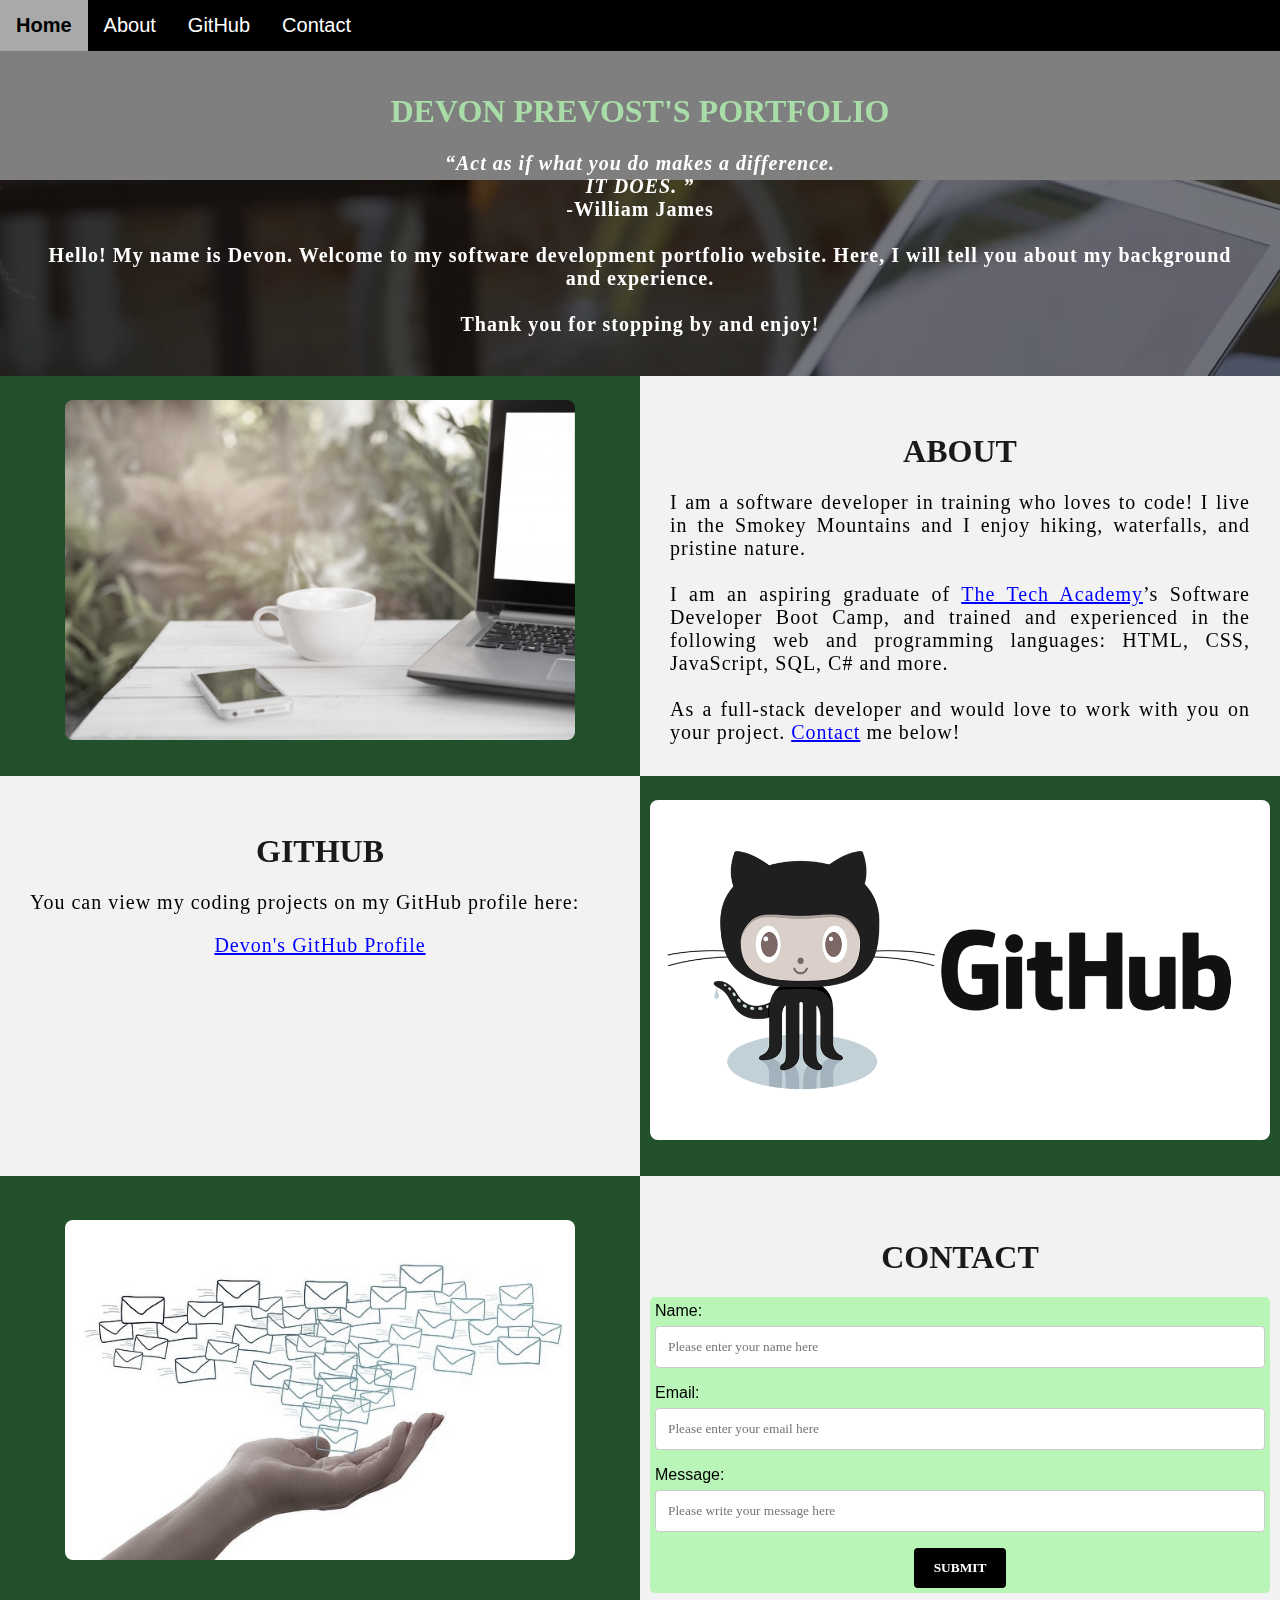
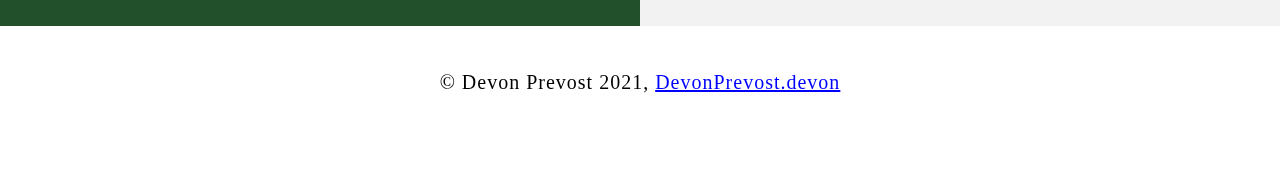
==== index.html @ 95563a7b "Fix" ====
<!DOCTYPE html>
<html>
    <!--Head-->
    <head>
        <meta charset="UTF-8">
        <meta name="viewport" content="width=device-width" />
        <title>Devon Prevost</title>
        <link rel="stylesheet" type="text/css" href="./css/final.css">
    </head>

    <!--Body-->
    <body class="Background">
        
        <!--Navbar-->
        <div class="Navbar">
            <a class="active" href="#Home">Home</a>
            <a href="#About">About</a>
            <a href="#GitHub">GitHub</a>
            <a href="#Contact">Contact</a>
        </div>

        <!--Breaks inserted to add space between navbar and the first heading-->
        <br>
        <br>

        <!--Background video-->
        <div id="Home">
            <video autoplay muted loop id="Typing_Video">
                <source src="./video/TypingVid.mp4" type="video/mp4">
                <!--Display message if video fails to run-->
                Your browser does not support HTML5 video.
            </video>
        </div>

        <!--Video text-->
        <div class="Video_Text">
            <h1 class="white-text">Devon Prevost's Portfolio</h1>
            <strong>
                <p class="center">
                    <q>Act as if what you do makes a difference.
                        <br>IT DOES.
                    </q>
                    <br> -William James
                    <br>
                    <br> Hello! My name is Devon. Welcome to my software development portfolio website. Here, I will tell you about my background and experience.
                    <br>
                    <br> Thank you for stopping by and enjoy! 
                </p>
            </strong>
        </div>

        <!--About section-->
        <div class="Row" id="About">
            <!--Left column-->
            <div class="Column_2">
                <img src="images/computerNature.jpg" alt="Replace with your own image and description">
            </div>
            <!--Right column-->
            <div class="Column_1">
                <h1>About</h1>
                <p>
                    I am a software developer in training who loves to code! I live in the Smokey Mountains and I enjoy hiking, waterfalls, and pristine nature. 
                    <br>
                    <br>I am an aspiring graduate of <a href="https://www.learncodinganywhere.com" target="_blank">The Tech Academy</a>’s Software Developer Boot Camp, and trained and experienced in the following web and programming languages: HTML, CSS, JavaScript, SQL, C# and more. 
                    <br>
                    <br>As a full-stack developer and would love to work with you on your project. <a href="#Contact">Contact</a> me below!
                </p>
            </div>
        </div>

        <!--GitHub section-->
        <div class="Row" id="GitHub">
            <!--Left column-->
            <div class="Column_1">
                <h1>GitHub</h1>
                <p>
                    You can view my coding projects on my GitHub profile here:
                    <br>
                    <p class="center"><a href="https://github.com/dprevost5" target="_blank">Devon's GitHub Profile</a></p>
                </p>
            </div>
            <!--Right column-->
            <div class="Column_2">
                <a href="https://github.com/the-tech-academy" target="_blank"><img src="images/github_logo1.png" alt="GitHub Logo"></a>
            </div>
        </div>

        <!--Contact section-->
        <div class="Row" id="Contact">
            <!--Contact image, left column-->
            <div class="Column_2 Column_tall">
                <img src="images/email-3597088_640.jpg" alt="Contact_Image">
            </div>
            <!--Contact form, right column-->
            <div class="Column_1 Column_tall">
                <h1>Contact</h1>
                <!--This specifies where and how to send the form data; we are leaving it blank-->
                <form action="" method="POST"> <!-- Here we are utilizing a 3rd party service to submit the contact form data, insert your formspree endpoint in the action attribute -->
                    <label>Name:</label>
                        <input type="text" placeholder="Please enter your name here">
                    <label>Email:</label>
                        <input type="text" id="Email" name="Email" placeholder="Please enter your email here">
                    <label>Message:</label>
                        <input type="text" id="Message" name="Message" placeholder="Please write your message here">
                        <input type="submit" value="SUBMIT">
                </form>
            </div>
        </div>

        <!--Footer section-->
        <footer>
            <p>
                <p class="center">&copy; Devon Prevost 2021, <a href="" target="_blank">DevonPrevost.devon</a></p>
                <br>
            </p>
        </footer>
    </body>
</html>
---- css/final.css ----
/***** GENERAL STYLING *****/
/* Body */
body {
    margin: 0%
}

/* Heading 1 elements */
h1 {
    text-transform: uppercase;
    font-family: Cambria, Cochin, Georgia, Times, 'Times New Roman', serif;
    text-align: center;
    margin-top: 3%;
    color: #1a1a1a; 
}

/* Heading 1 element hover effect */
h1:hover {
    filter: grayscale(50%);
    transform: scale(1.1);
    transition: transform 1s;
}

/* Styling for portfolio title text */
.white-text {
    color: rgb(169, 221, 167); /* This is used to change the color of the portfolio title text */
}

/* Paragraph elements */
p {
    font-family: Cambria, Cochin, Georgia, Times, 'Times New Roman', serif;
    text-align: justify;
    letter-spacing: 1px;
    font-size: 20px;
    padding-left: 20px;
    padding-right: 20px;
}

/* Paragraph element hover effect */
p:hover {
    transition: transform 1s;
	transform: scale(1.01);
    color: rgb(10, 70, 33)
}

/* Center class - this applies to all elements with the class "center" */
.center {
    text-align: center;
}

/* Center class hover effect - This only affects the quote, github link, and footer */
.center:hover {
    transition: transform 2s;
    transform: scale(1.1);
}

/* Anchor elements */
a {
    color: blue;
}

/* Quotation elements */
q {
    font-style: italic;
}

/* Image elements */
img {
    filter: grayscale(75%);
    border-radius: 8px;
    max-width: 100%;
    height: 340px;
    display: block;
    margin-left: auto;
    margin-right: auto;
}

/* Image element hover effects */
img:hover {
	filter: grayscale(5%);
    transition: transform 1s;
	transform: scale(1.1);
}

/* The @media rule */
@media screen and (max-width: 576px) {
    img {
        height: 100px;
        margin-top: 150px;
    }
}

/* Styling for footer element */
footer {
    padding: 2%;
    background-color: white;
}
/***** END OF GENERAL STYLING *****/

/***** NAVBAR STYLING *****/
.Navbar {
    overflow: hidden;
    background-color: black;
    position: fixed;
    top: 0;
    width: 100%;
    z-index: 1;
    -webkit-animation: moveNav 5s;
    animation: moveNav 5s;
}

/* moveNav animation effect for moving the nav bar in from the left of the screen */
@keyframes moveNav {
    from {left: -100vw;}
    to {left: 0vw;}
}

/* Navbar links */
.Navbar a {
    float: left;
    display: block;
    color: white;
    padding: 14px 16px;
    text-decoration: none;
    font-family: Avant Garde, Helvetica;
    font-size: 20px;
    text-align: center;
    position: relative;
    -webkit-animation: moveNavText 5.75s;
    animation: moveNavText 5.75s; 
}

/* moveNavText animation effect for moving the navbar text from above the view to the navbar */
@keyframes moveNavText {
    from {top: -100vw;}
    to {top: 0vw;}
}

/* Screens 576px and smaller will display navbar links equally distributed */
@media screen and (max-width: 576px) {
    .Navbar a{
        width: 25%;
        font-size: 12px;
    }
}

/* Navbar hover effects */
.Navbar a:hover {
    background-color: rgb(169, 221, 167);
    color: black;
    font-weight: bold;
}

/* Navbar home button */
.Navbar a.active {
    background-color: darkgray;
}
/***** END OF NAVBAR STYLING *****/

/***** VIDEO STYLING *****/
#Typing_Video {
    position: fixed;
    right: 0;
    bottom: 0;
    min-width: 100%;
    z-index: -1;
}

/* Screens that are 576px and smaller will not display the background video */
@media screen and (max-width: 576px) {
    #Typing_Video {
        display: none;
    }
}

/* Texts over the video */
.Video_Text {
    background: rgba(0, 0, 0, 0.5);
    color: white;
    width: 100%;
    padding: 20px;
    position: relative;
    -webkit-animation: moveVideoText 5.75s;
    animation: moveVideoText 5.75s;
}

/* This animation effect causes the overlay video text to move up from the bottom of the page upon page load */
@keyframes moveVideoText {
    from {top: -100vw;}
    to {top: 0vw;}
}
/***** END OF VIDEO STYLING *****/

/***** TABLE STYLING *****/
* {
    box-sizing: border-box;
} 

.Column_1 {
    float: left;
    width: 50%;
    padding: 10px;
    padding-top: 3%;
    height: 400px;
    background-color: #f2f2f2;
}

/* Screens 576px and smaller will display a scroll bar if the text overflows the column height */
@media screen and (max-width: 576px) {
    .Column_1 {
        overflow: auto;
    }
}

.Column_2 {
    float: left;
    width: 50%;
    padding: 10px;
    padding-top: 1.9%;
    height: 400px;
    background-color: #22502a;
}

/* the last row */
.Column_tall {
    padding-top: 3.5%;
    height: 450px;
}

/* This inserts something after the class "Row" */
.Row:after {
	content: "";
	display: table;
	clear: both;
}
/***** END OF TABLE STYLING *****/

/***** CONTACT FORM STYLING *****/
input[type=text] {
    width: 100%;
    padding: 12px;
    border: 1px solid #ccc;
    border-radius: 4px;
    box-sizing: border-box;
    margin-top: 6px;
    margin-bottom: 16px;
    resize: vertical;
    font-family: Perpetua, Rockwell Extra Bold;
}

/* Hover effects for input boxes */
input[type=text]:hover {
    box-shadow: 0 0 5px #00004d inset;
}

/* Submit button */
input[type=submit] {
    background-color: black;
    color: white;
    font-weight: bold;
    padding: 12px 20px;
    border: none;
    border-radius: 4px;
    cursor: pointer;
    display: block;
    margin-left: auto;
    margin-right: auto;
    font-family: Perpetua, Rockwell Extra Bold;
}

/* Hover effect for submit button */
input[type=submit]:hover {
    background-color: white;
    color: black;
    transform: scale(1.25);
    transition: transform 1.5s;
}

/* Form element */
form {
    border-radius: 5px;
    background-color: rgb(184, 245, 182); 
    padding: 5px;
    font-family: Arial, Verdana, Helvetica;
}
/***** END OF CONTACT FORM STYLING *****/
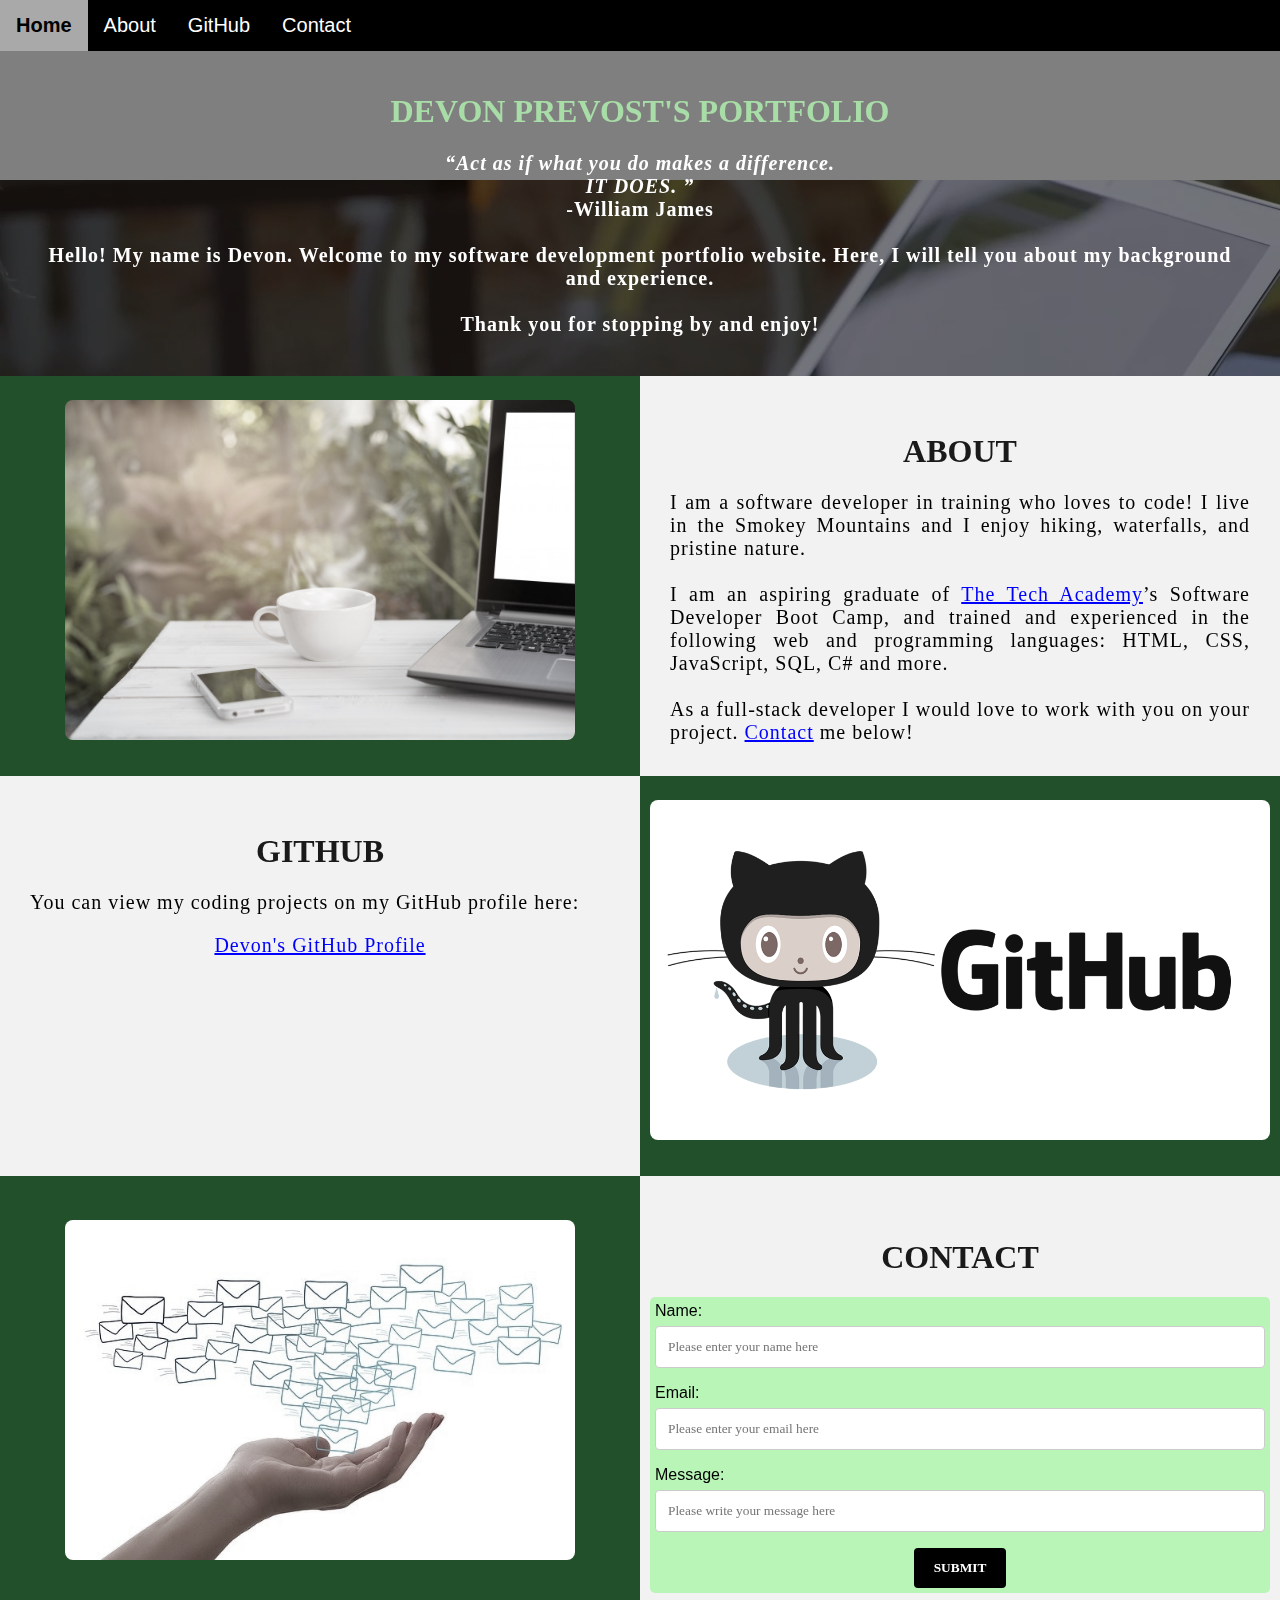
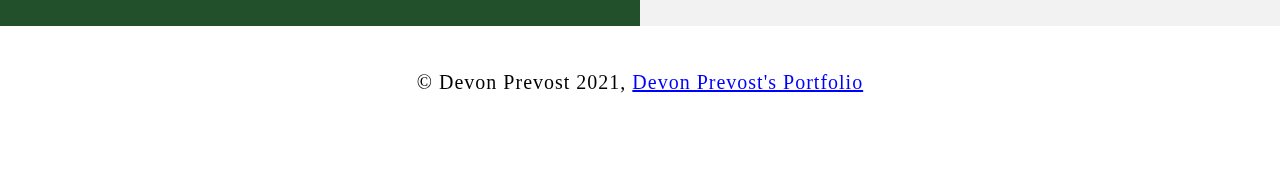
==== commit a1993c79: "Update index.html" ====
--- a/index.html
+++ b/index.html
@@ -63,7 +63,7 @@
                     <br>
                     <br>I am an aspiring graduate of <a href="https://www.learncodinganywhere.com" target="_blank">The Tech Academy</a>’s Software Developer Boot Camp, and trained and experienced in the following web and programming languages: HTML, CSS, JavaScript, SQL, C# and more. 
                     <br>
-                    <br>As a full-stack developer and would love to work with you on your project. <a href="#Contact">Contact</a> me below!
+                    <br>As a full-stack developer I would love to work with you on your project. <a href="#Contact">Contact</a> me below!
                 </p>
             </div>
         </div>
@@ -110,7 +110,7 @@
         <!--Footer section-->
         <footer>
             <p>
-                <p class="center">&copy; Devon Prevost 2021, <a href="" target="_blank">DevonPrevost.devon</a></p>
+                <p class="center">&copy; Devon Prevost 2021, <a href="https://dprevost5.github.io" target="_blank">Devon Prevost's Portfolio</a></p>
                 <br>
             </p>
         </footer>
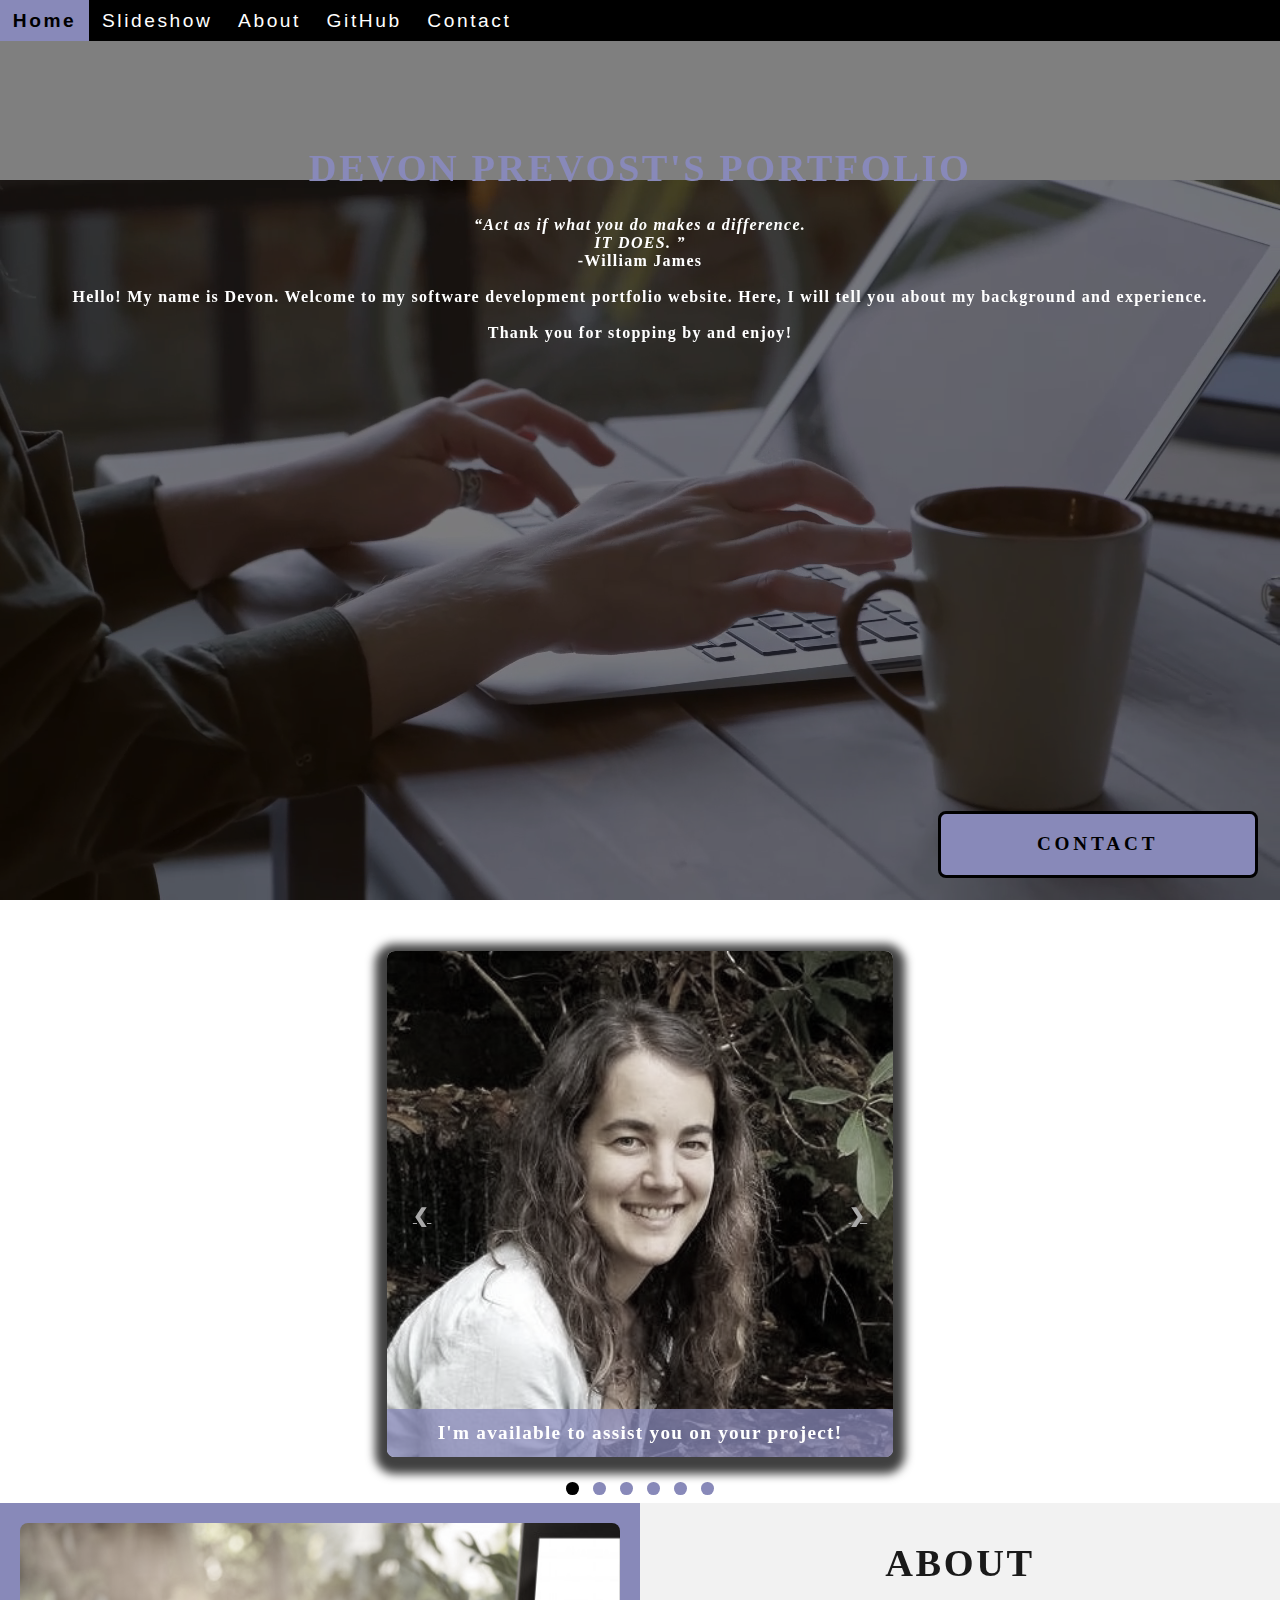
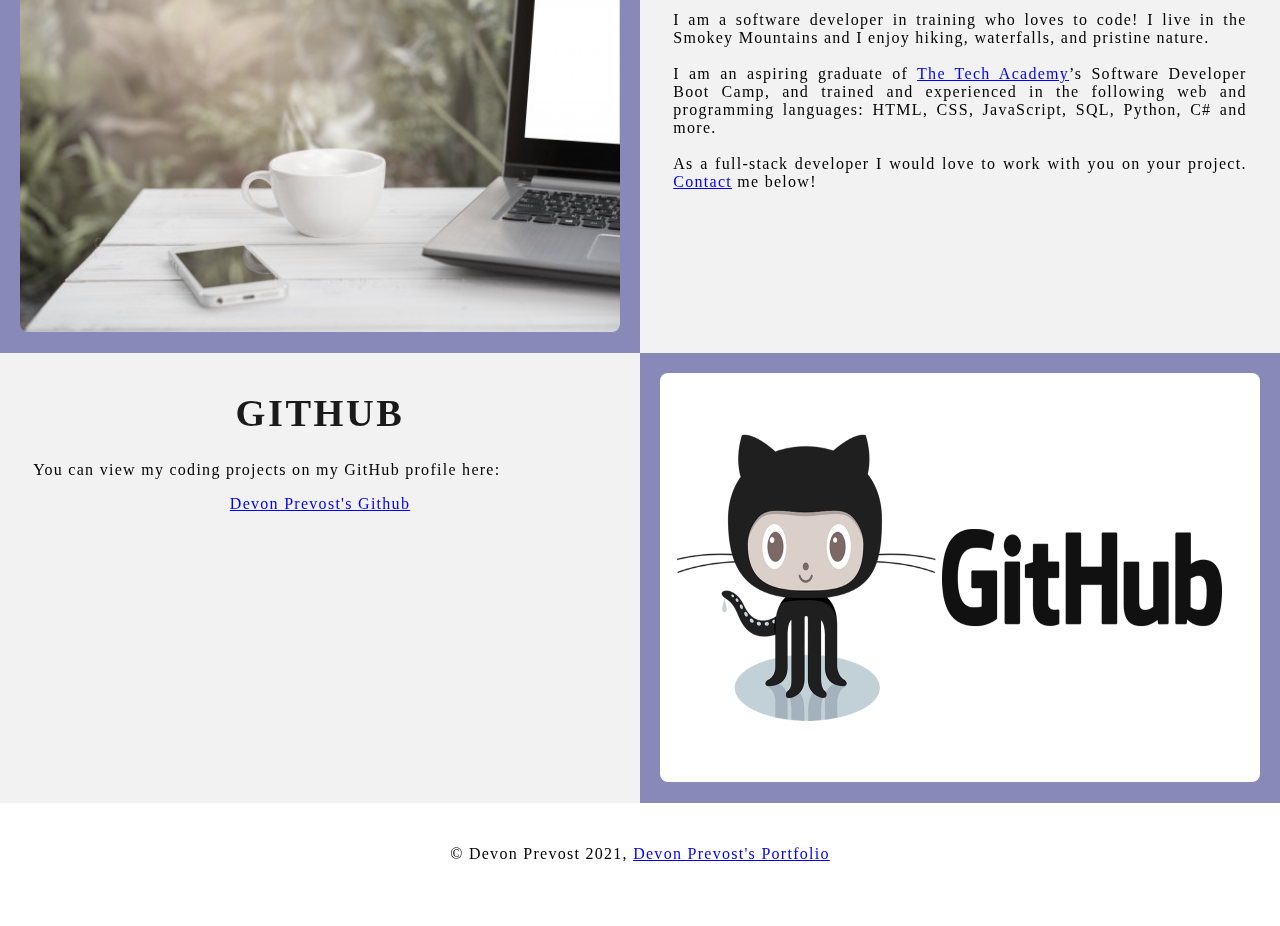
==== commit 128738ed: "Update portfolio website" ====
--- a/index.html
+++ b/index.html
@@ -1,38 +1,38 @@
 <!DOCTYPE html>
 <html>
-    <!--Head-->
+    
+    <!-- Head -->
     <head>
         <meta charset="UTF-8">
         <meta name="viewport" content="width=device-width" />
         <title>Devon Prevost</title>
-        <link rel="stylesheet" type="text/css" href="./css/final.css">
+        <link rel="stylesheet" type="text/css" href="CSS/style_portfolio.css">
     </head>
 
-    <!--Body-->
-    <body class="Background">
-        
-        <!--Navbar-->
+    <!-- Body -->
+    <body class="Background">   
+
+        <!-- Navbar -->
         <div class="Navbar">
             <a class="active" href="#Home">Home</a>
+            <!-- New section added -->
+            <a href="#Slideshow">Slideshow</a>
             <a href="#About">About</a>
             <a href="#GitHub">GitHub</a>
-            <a href="#Contact">Contact</a>
+            <!-- Onclick and ondblclick functions added to open and close the contact form -->
+            <a onclick="openForm()" ondblclick="closeForm()">Contact</a>
         </div>
 
-        <!--Breaks inserted to add space between navbar and the first heading-->
-        <br>
-        <br>
-
-        <!--Background video-->
+        <!-- Background video -->
         <div id="Home">
             <video autoplay muted loop id="Typing_Video">
-                <source src="./video/TypingVid.mp4" type="video/mp4">
-                <!--Display message if video fails to run-->
+                <source src="Media/TypingVid.mp4" type="video/mp4">
+                <!-- Display message if video fails to run -->
                 Your browser does not support HTML5 video.
             </video>
         </div>
 
-        <!--Video text-->
+        <!-- Video text -->
         <div class="Video_Text">
             <h1 class="white-text">Devon Prevost's Portfolio</h1>
             <strong>
@@ -49,70 +49,118 @@
             </strong>
         </div>
 
-        <!--About section-->
+        <!-- Slideshow section added -->
+        <div id="Slideshow">
+            <div id="Slideshow_Background"> 
+                <div id="Slideshow_Container">
+                    <!-- Slide 1 of 6 -->
+                    <div class="mySlides fade">
+                        <img class="Slideshow_Images" src="Img/HeadShotWaterfallsSquare.jpg" alt="Picture of Devon">
+                        <div class="text">I'm available to assist you on your project!</div>
+                    </div>
+                    <!-- Slide 2 of 6 -->
+                    <div class="mySlides fade">
+                        <img class="Slideshow_Images" src="Img/HtmlCSSJSLogo.png" alt="HTML, CSS, and JS logos"> 
+                        <div class="text">I am a full-stack software developer,<br> trained in:<br>HTML, CSS, JavaScript,</div>
+                    </div>
+                    <!-- Slide 3 of 6 -->
+                    <div class="mySlides fade">
+                        <img class="Slideshow_Images" src="Img/pythonlogosquare.jpg" alt="Python logo">
+                        <div class="text">the popular programming language Python,</div>
+                    </div>
+                    <!-- Slide 4 of 6 -->
+                    <div class="mySlides fade">
+                        <img class="Slideshow_Images" src="Img/CsharpdotNetLogo.png" alt="C# logo">
+                        <div class="text">C#, .NET Framework, ASP.NET, MVC, </div>
+                    </div>
+                    <!-- Slide 5 of 6 -->
+                    <div class="mySlides fade">
+                        <img class="Slideshow_Images" src="Img/png-cliSQLlogo.png" alt="SQL logo"> 
+                        <div class="text">back end development, databases and SQL.</div>
+                    </div>
+                    <!-- Slide 6 of 6 -->
+                    <div class="mySlides fade">
+                        <img class="Slideshow_Images" src="Img/codingglassespicsquare.jpg" alt="Replace with a picture of your choosing"> 
+                        <div class="text"><a class="white-text" onclick="openForm()" href="#Contact">Contact me now!</a></div> 
+                    </div>
+                    <!-- Previous and next buttons -->
+                    <a class="Previous" onclick="plusSlides(-1)">&#10094;</a>
+                    <a class="Next" onclick="plusSlides(1)">&#10095;</a>
+                </div>
+                <br> <!-- Adds a space between the slideshow images and the dots -->
+
+                <!-- Slideshow dots (these are another way for users to navigate through the slideshow) -->
+                <div style="text-align: center">
+                    <span class="dot" onclick="currentSlide(1)"></span>
+                    <span class="dot" onclick="currentSlide(2)"></span>
+                    <span class="dot" onclick="currentSlide(3)"></span> 
+                    <span class="dot" onclick="currentSlide(4)"></span> 
+                    <span class="dot" onclick="currentSlide(5)"></span> 
+                    <span class="dot" onclick="currentSlide(6)"></span> 
+                </div>
+            </div>
+        </div>
+
+        <!-- About section -->
         <div class="Row" id="About">
-            <!--Left column-->
+            <!-- Left column -->
             <div class="Column_2">
-                <img src="images/computerNature.jpg" alt="Replace with your own image and description">
+                <img src="Img/computerNature.jpg" alt="Computer in nature">
             </div>
-            <!--Right column-->
+            <!-- Right column -->
             <div class="Column_1">
                 <h1>About</h1>
                 <p>
                     I am a software developer in training who loves to code! I live in the Smokey Mountains and I enjoy hiking, waterfalls, and pristine nature. 
                     <br>
-                    <br>I am an aspiring graduate of <a href="https://www.learncodinganywhere.com" target="_blank">The Tech Academy</a>’s Software Developer Boot Camp, and trained and experienced in the following web and programming languages: HTML, CSS, JavaScript, SQL, C# and more. 
+                    <br>I am an aspiring graduate of <a href="https://www.learncodinganywhere.com" target="_blank">The Tech Academy</a>’s Software Developer Boot Camp, and trained and experienced in the following web and programming languages: HTML, CSS, JavaScript, SQL, Python, C# and more. 
                     <br>
-                    <br>As a full-stack developer I would love to work with you on your project. <a href="#Contact">Contact</a> me below!
+                    <br>As a full-stack developer I would love to work with you on your project. <a onclick="openForm()">Contact</a> me below!
                 </p>
             </div>
         </div>
 
-        <!--GitHub section-->
+        <!-- GitHub section -->
         <div class="Row" id="GitHub">
-            <!--Left column-->
+            <!-- Left column -->
             <div class="Column_1">
                 <h1>GitHub</h1>
-                <p>
-                    You can view my coding projects on my GitHub profile here:
+                <p>You can view my coding projects on my GitHub profile here:
                     <br>
-                    <p class="center"><a href="https://github.com/dprevost5" target="_blank">Devon's GitHub Profile</a></p>
+                    <p class="center"><a href="https://github.com/dprevost5" target="_blank">Devon Prevost's Github</a></p>
                 </p>
             </div>
-            <!--Right column-->
+            <!-- Right column -->
             <div class="Column_2">
-                <a href="https://github.com/the-tech-academy" target="_blank"><img src="images/github_logo1.png" alt="GitHub Logo"></a>
+                <a href="https://github.com/dprevost5" target="_blank"><img src="Img/github_logo1.png"></a>
             </div>
         </div>
 
-        <!--Contact section-->
-        <div class="Row" id="Contact">
-            <!--Contact image, left column-->
-            <div class="Column_2 Column_tall">
-                <img src="images/email-3597088_640.jpg" alt="Contact_Image">
-            </div>
-            <!--Contact form, right column-->
-            <div class="Column_1 Column_tall">
-                <h1>Contact</h1>
-                <!--This specifies where and how to send the form data; we are leaving it blank-->
-                <form action="" method="POST"> <!-- Here we are utilizing a 3rd party service to submit the contact form data, insert your formspree endpoint in the action attribute -->
-                    <label>Name:</label>
-                        <input type="text" placeholder="Please enter your name here">
-                    <label>Email:</label>
-                        <input type="text" id="Email" name="Email" placeholder="Please enter your email here">
-                    <label>Message:</label>
-                        <input type="text" id="Message" name="Message" placeholder="Please write your message here">
-                        <input type="submit" value="SUBMIT">
+        <!-- Contact form -->
+        <div id="Contact">
+           <button onclick="openForm()" class="Pop_Up_Button">CONTACT</button>
+           <div class="form-popup" id="myForm">
+                <form action="https://formspree.io/info@learncodinganywhere.com" method="POST" class="form-container"> <!-- Here we are using a free online service from https://formspree.io/ to send our contact form to an email address of our choosing - note: it will not run unless live on the internet, you have to push it to your online website first -->
+                    <h1>Contact</h1>
+                    <label for="name"><b>Name</b></label>
+                      <input type="text" placeholder="Type your name here" name="name" required>
+                    <label for="phone"><b>Phone</b></label>
+                      <input type="text" placeholder="Type your phone number here" name="phone">
+                    <label for="email"><b>Email</b></label>		
+                      <input type="text" placeholder="Type your email address here" name="email" required>
+                    <label for="message"><b>Message</b></label>
+                      <input type="text" placeholder="Type your message here" name="message">
+         
+                    <button type="submit" class="btn">SUBMIT</button>
+                    <button type="button" class="btn cancel" onclick="closeForm()">CLOSE</button>
                 </form>
-            </div>
+           </div>
         </div>
-
-        <!--Footer section-->
+        
+        <!-- Footer section -->
         <footer>
-            <p>
-                <p class="center">&copy; Devon Prevost 2021, <a href="https://dprevost5.github.io" target="_blank">Devon Prevost's Portfolio</a></p>
-                <br>
-            </p>
+                <p class="center">&copy Devon Prevost 2021, <a href="https://dprevost5.github.io" target="_blank">Devon Prevost's Portfolio</a></p><br>
         </footer>
+        <script src="JS/portfolio.js"></script>
     </body>
 </html>--- a/CSS/style_portfolio.css
+++ b/CSS/style_portfolio.css
@@ -0,0 +1,459 @@
+/***** GENERAL STYLING *****/
+
+/*Affects entire document */
+html {
+    scroll-behavior: smooth; /*This ensures that the page scrolling is smooth when the buttons on the nav bar is clicked */
+}
+
+/* Body */
+body {
+    margin: 0%; /* This ensures our site displays all the way to the edge of the browser screen */
+    opacity: 1; /* This and transition affect the page loading fade in effect */
+    transition: 3s opacity; /* This causes a 3 second fade in */
+    letter-spacing: .2vw; /* vw is a relative measurement, 1vw is equal to 1% of the viewport width */
+    font-family: Avant Garde, Helvetica;
+    font-size: 1.5vw; 
+    overflow-x: hidden; /* This prevents the horizontal scroll bar from appearing when the quote is hovered over */
+    user-select: none; /* This prevents the text on the webpage from being highlighted by the user */
+}
+
+/* This section contributes to the fade effect for the page that occurs when the page is loaded */
+body.fade-out {
+    opacity: .1; /* This sets the level of opacity at the start of page load */
+}
+
+/* Heading 1 elements */
+h1 {
+    text-transform: uppercase; /*capitalizing all h1 headings */
+    font-family: "Trebuchet MS", Optima; /* Sets the font family of all h1 headings */
+    text-align: center; /* Centering all h1 elements */
+    margin-top: 3%; /* Adds a small margin above h1 elements */
+    color: #1a1a1a; 
+}
+
+/* Heading 1 element hover effect */
+h1:hover {
+    filter: grayscale(5%); /* Adds a slightly gray filter to the h1 headings when hovered over */
+    transform: scale(1.1); /* When the h1 elements are hovered over they increase in size by 1.1 */
+    transition: transform 1s; /* This causes the transformation to last 1 second */
+}
+
+/* Styling for Portfolio Title Text */
+.white-text {
+    color: rgb(136, 137, 185);/* This is used to change the color of the Portfolio Title text */
+    padding-top: 10vh; /* Adds padding (equal to 10% of the viewport height) to the top of the Portfolio Title text */
+}
+
+/* Paragraph elements */
+p {
+    font-family: Perpetua, Rockwell Extra Bold;
+    text-align: justify; /* This justifies the text within paragraph elements */
+    letter-spacing: .1vw; /* This expands the text slightly */
+    font-size: 1.25vw; /* Relative font sizing equal to 1.5% of the viewport width */
+    padding-left: 1vw; /* Relative padding equal to 1% of the viewport width */
+    padding-right: 1vw; /* Relative padding equal to 1% of the viewport width */
+}
+
+/* Paragraph element hover effect */
+p:hover {
+    color: rgb(33, 36, 201);
+    transition: transform 1s; /* This makes the transform effect last 1 second */
+	transform: scale(1.01); /* This makes the paragraphs increase slightly in size when hovered over */
+}
+
+/* Center class - this applies to all centered text */
+.center {
+    text-align: center; /* This center aligns the text */
+}
+
+/* Center align elements hover effect - This only affects the quote, github link, and footer */
+.center:hover {
+    transition: transform 2s; /* This makes the transform effect last 2 seconds */
+    transform: scale(1.1); /* This makes the elements with class "center" increase in size by 1.1 when hovered over */
+}
+
+/* Anchor elements */
+a {
+    color: blue; /* This ensures all links are blue */
+    cursor: pointer; /* This ensures all links change the mouse to a pointer when hovered over or clicked */
+    text-decoration: underline; /* This ensures all links are underlined */
+}
+
+/* Quotation elements */
+q {
+    font-style: italic; /* Makes the quote italicized */
+}
+
+/* Image elements */
+img {
+    filter: grayscale(75%); /* This rids our pictures of 75% of their color */
+    border-radius: 8px; /* Gives all images slightly rounded corners */
+    max-width: 100%; /* Ensures all images stay within the width of their container */
+    height: 100%; /* Sets the height of all images */
+    display: block; /* By specifying block display we can ensure our images are able to be centered */
+    margin: auto auto auto auto; /* This centers all images */
+}
+
+/* Image element hover effects */
+img:hover {
+	filter: grayscale(5%);  /* Brings back most of the image's color when hovered over */
+}
+
+/* The @media rule is used in media queries to apply different styles for different media/types of devices */
+/* On screens 576px and smaller the images will be 100px tall and centered vertically in the column */
+@media screen and (max-width: 576px) {
+    img {
+        height: 100px;
+        margin-top: 150px;
+    }
+}
+
+/*Styling for footer element */
+footer {
+    padding: 2%; /* This gives the footer padding that is equal to 2% of the width of the element's area */
+    background-color: white;
+}
+/***** End of General Styling *****/
+
+/***** Navbar Styling *****/
+.Navbar {
+    overflow: hidden; /* This ensures that any content that overflows beyond the boundary of our nav bar is not displayed */
+    background-color: black; /* This colors the navbar black */
+    position: fixed; /* This keeps the navbar at the top of the screen as we scroll */
+    top: 0; /* This ensures no space is displayed above the navbar */
+    width: 100%; /* This makes the navbar span the entire width of the page */
+    z-index: 1; /* This ensures other elements don't display over the navbar */
+    -webkit-animation: moveNav 5s; /* Safari 4.0 - 8.0 */
+    animation: moveNav 5s; /* This makes the moveNav animation last 5 seconds */
+}
+
+/* The animation effect for moving the nav bar in from above the left of the screen on page load */
+@keyframes moveNav {
+    from {left: -100vw;} /* The navbar is starting off screen to the left */
+    to { left: 0vw;} /* This moves the navbar into place on the screen */
+}
+
+/*Navbar Links */
+.Navbar a {
+    float: left; /* This specifies that the text floats on the left on the navbar */
+    display: block; /* This ensures that other text will be displayed on the same line or row, instead of a new line */
+    color: white; /* This is the font color for text on our navbar */
+    padding: .75vw 1vw; /* This adds padding around our text */
+    text-decoration: none; /* This gets rid of the underlines under the text on our navbar */
+    font-family: Avant Garde, Helvetica; /* This specifies the font family for text on our navbar */
+    font-size: 1.5vw; /* This specifies the font size for text on our navbar */
+    text-align: center; /* This centers the text within its container */
+    position: relative; /* This sets the text relative to its normal positioning, allowing us to use the animation below */
+    -webkit-animation: moveNavText 5.75s; /* Animation for Safari 4.0 - 8.0 */
+    animation: moveNavText 5.75s; /* Applies the moveNavText animation for 5.75s */ 
+}
+
+/* The animation effect for moving the nav bar links in from above the top of the screen on page load */
+@keyframes moveNavText {
+    from {top: -100vw;} /* This sets the navbar text 100% above the viewport */
+    to {top: 0vw;} /* This lowers the navbar text onto the navbar */
+}
+
+/* Screens 576px and smaller will display navbar links equally distributed */
+@media screen and (max-width: 576px) {
+    .Navbar a{
+        width: 20%; /* This sets each navbar link to 1/5 of the navbar */
+        font-size: 12px;
+    }
+}
+
+/*Navbar hover effects */
+.Navbar a:hover {
+    background-color: rgb(136, 137, 185); /* Defines the background color that will display when you hover over the link */
+    color: black; /* This defines the font color that will display when navbar a elements are hovered over */
+    font-weight: bold; /* This makes the text on the navbar bold when hovered over */
+    cursor: pointer;
+}
+
+/* Navbar home button */
+.Navbar a.active { /* This targets the a element on the navbar with the "active" class */
+    background-color: rgb(136, 137, 185);
+}
+/***** End of Navbar Styling *****/
+
+/***** Video Styling *****/
+/* Formatting for background video */
+#Typing_Video {
+    position: fixed; /* This fixes the video to the page */
+    right: 0; /* This ensures there is no space between the edge of the video and the edge of the page */
+    bottom: 0; /* This ensures no space between the edge of the video and the bottom of the page */
+    min-width: 100%; /* This ensures the video is displayed across the full width of the page */
+    z-index: -1; /* This places the video behind the other elements on the page */
+}
+
+/* Screens that are 576px and smaller will not display the background video */
+@media screen and (max-width: 576px) {
+    #Typing_Video {
+        display: none;
+    }
+}
+
+/* Texts over the video */
+.Video_Text {
+    background: rgba(0, 0, 0, 0.5); /* This provides a semi-transparents background for the text to sit over */
+    color: white; /* Makes the font color white */
+    width: 100%; /* Ensures the video-text container fills the width of the video */
+    height: 100vh; /* This ensures the video-text container fills the height of the viewport so that the slideshow is not partially displayed */
+    padding-top: 2vh; /* This adds padding around the video-text container so that the background goes slightly beyond the text */
+    position: relative; /* This sets the text relative to its normal positioning, allowing us to use the animation below */
+    -webkit-animation: moveVideoText 5.75s; /* Animation for Safari 4.0 - 8.0 */
+    animation: moveVideoText 5.75s; /* moveVideoText animation set to 5.75s to match the movenavText animation */
+}
+
+/* This animation effect causes the overlay video text to move up from the bottom of the page upon page load */
+@keyframes moveVideoText {
+    from {top: -100vw;} /* This sets the position of the video text to above the viewport */
+    to {top: 0vw;} /* This moves the video text to the normal positioning on the viewport */
+}
+/***** End of Video Styling *****/
+
+/***** Slideshow Styling *****/
+#Slideshow_Background {
+    background: rgba(255, 255, 255, 0.35); /* This creates a slightly transparent white background that's palced over the video in the background */    
+}
+
+.mySlides{
+    display: none; /* This prevents the images from being displayed, we will use JS to display these */
+}
+
+/* Slideshow section / container */
+#Slideshow_Container {
+    width: 39.5vw; /* Relative sizing of the container for the slidewshow set to 39.5% of the viewport width */
+    height: auto; /* The height of the container is automatically adjusted based on the content it is displaying */
+    padding-top: 4%; /* Adds a small padding to the top of the slideshow container */
+    position: relative; /* This sets the container relative to its normal positioning */
+    margin:auto; /* This will horizontally center the container on the page */
+}
+
+/* Images contained within the slideshow */
+.Slideshow_Images {
+    vertical-align: middle; /* This centers the images vertically within the slideshow container */
+    height: auto; /* The height of the images is automatically adjusted based on the content, ie if your images are different sizes, they will display as different sizes */
+    box-shadow: 0px 5px 10px 12px rgba(0, 0, 0, .75); /* Adds a shadow around the slideshow images */
+    width: 100%; /* The width of the images is automatically adjusted based on the content */
+}
+
+/* Next and previous buttons */
+.Previous, .Next {
+    cursor: pointer; /* Changes the mouse to a pointer when the buttons are selected */
+    position: absolute; /* This makes the next and previous buttons positioned relative to the slideshow container */
+    top: 50%; /* This moves the buttons up in the slideshow container */
+    width: auto; /* The width of the buttons is automatically adjusted based on the content */
+    padding: 2vw; /* Adds padding equal to 2% of the viewport width */
+    color: darkgray; 
+    font-weight: bold;
+    font-size: 1.5vw;
+    border-radius: 0 3px 3px 0; /* Adds a slightly rounded border on the top and bottom right corners */
+    user-select: none; /* This property makes it so that the user cannot highlight the text */
+    transition: 0.6s ease; /* This specifies the details of the hover transition for these elements */
+}
+
+/* Positioning the next button on the right hand side */
+.Next {
+    right: 0; /* This moves the next button to the right side of the slideshow container */
+    border-radius: 3px 0 0 3px; /* This changes the border radius on the next button to the top and bottom left of the button */
+}
+
+/* Hover effect on slide show buttons */
+.Previous:hover, .Next:hover {
+    background-color: rgba(0, 0, 0, 0.8); /* Makes the background of the arrows a transparent gray color */
+    color: white; /* Makes the arrows white when hovered over */
+}
+
+/* Slideshow text */
+.text {
+    color: white; 
+    padding: 1vw;
+    position: absolute; /* This ensures the text is positioned within the image */
+    bottom: 0; /* This property sets the text at the bottom of the image */
+    width: 100%; /* The element covers the full width of the image */
+    text-align: center; /* The text is center aligned within the image */
+    font-family: Perpetua, Rockwell Extra Bold;
+    letter-spacing: .1vw; /* This gives slight spacing between the letters */
+    font-size: 1.5vw; /* Font size is relative to the size of the viewport width */
+    background-color: rgba(136, 137, 185, 0.75); /* Gives a slightly transparent black background */
+    font-weight: bold;
+    border-radius: 0px 0px 7px 7px; /* Gives the text background rounded corners on the bottom left and right corners */
+}
+
+/* Styling of the dots under the slideshow */
+.dot {
+    cursor: pointer; /* The cursor changes to pointer when hovered over the dots */
+    height: 1vw; /* The dots are sized relative to the viewport width */
+    width: 1vw;
+    margin: .25vw; /* adds additional spacing between the dots */ 
+    background-color: rgb(136, 137, 185); /* Makes the dots white */
+    border-radius: 50%; /* Makes the dots circles by rounding each corner */
+    display: inline-block; /* Allows the dots to sit next to eachother rather than on a new line */
+    transition: background-color 0.6s ease; /* When clicked on the dots transition to a different color when clicked or hovered over (the affect is defined below) */
+    z-index: 1; /* This ensures the dots will be displayed above any other elements */
+}
+
+/* Hover effect for slideshow dots */
+.active, .dot:hover {
+    background-color: black; /* Sets the color of the dots when active or hovered over */
+}
+
+/* Fading animation for slideshow */
+.fade {
+    animation-name: fade; /* Fade animation is defined below */
+    animation-duration: 1.5s; /* The animation lasts 1.5 seconds */
+    -webkit-animation-name: fade; /* Same as above for Safari 4.0-8.0 */
+    -webkit-animation-duration: 1.5s;
+}
+
+@-webkit-keyframes fade {
+    from {opacity: .4;} /* Image starts transparent */
+    to {opacity: 1;} /* Image ends opaque */
+}
+
+@keyframes fade {
+    from {opacity: .4;} /* Image starts transparent */
+    to {opacity: 1;} /* Image ends opaque */
+}
+/***** End Slideshow Styling *****/
+
+/***** Table Styling -  this section covers the styling of the columns and rows within the table *****/
+* { /*The asterisk is a universal selector that applies this effect to all elements on the page */
+    box-sizing: border-box; /* This creates a box with a border within which we will place most of our text */
+} 
+
+.Column_1 {
+    float: left;
+    width: 50%; /* This ensures the column takes up half of the page width */
+    padding: 1.6%;
+    height: 450px; /* This sets the height of the column to 400px -  this may need to be adjusted depending on the text you enter */
+    background-color: #f2f2f2; /* Sets the background color of the left columns */
+}
+
+/* The @media rule is used in media queries to apply different styles for different media/types of devices */
+/* Screens 576px and smaller will display a scroll bar if the text overflows the column height */
+@media screen and (max-width: 576px) {
+    .Column_1 {
+        overflow: auto;
+    }
+}
+
+.Column_2 {
+    float: left;
+    width: 50%;
+    padding: 1.6%;
+    height: 450px;
+    background-color: rgb(136, 137, 185);
+}
+
+/* This inserts something after the content of selected elements (in this case the elements with class "Row") */
+.Row:after {
+	content: ""; /* By leaving this blank, we are allowing the footer (covered lower down) to be displayed - removing it makes the footer overwrite a column */
+	display: table; /* The display property specifies the type of display behavior; the table value tells the browser to treat the element as a table */
+	clear: both; /* This clears any other elements from floating on the left or the right of an element */
+}
+/***** End of Table Styling *****/
+
+/***** Contact Form Styling *****/
+/* Button used to open the contact form - fixed at the bottom of the page */
+.Pop_Up_Button {
+    position: fixed; /* The element is positioned relative to the viewport and stays in the same location no matter what */
+    bottom: 1.75vw; /* Positions the button slightly up from the bottom of the viewport */
+    right: 1.75vw; /* Positions the viewport slightly right from the side of the viewport */
+    width: 25vw; /* Sets the width relative to the viewport width */
+    background-color: rgb(136, 137, 185); /* Sets the background color of the button to white */
+    color: black; /* Sets the color of the button text to black */
+    border: solid black; /* This makes a solid black border around the button */
+    border-radius: 8px; /* Rounds the edges of the Contact pop up button */
+    cursor: pointer; /* This changes the cursor when hovered over the button to a pointer */
+    -webkit-animation: movePopup 5s; /* Animation for 5 seconds for Safari 4.0-8.0 */
+    animation: movePopup 5s; /* Animation set for 5 seconds */
+}
+
+/* movePopup animation moves the button from off the right side of the screen to its fixed location on the viewport */
+@keyframes movePopup {
+    from {right: -40vw;} 
+    to {right: 1.75vw;}
+}
+
+@-webkit-keyframes movePopup {
+    from {right: -40vw;} 
+    to {right: 1.75vw;}
+}
+
+/* Styling for the contact form */
+.form-popup {
+    border: 3px solid #f0f1f0; /* Creates a solid light gray border around the contact form */
+    z-index: 8; /* This z-index ensures the contact form shows above all other elements on the page */
+    display: none; /* Set the display to none, we will use JavaScript to show the contact form */
+    position: fixed; /* The form stays in the same location no matter what */
+    bottom: .5vw; /* Slightly up from the bottom of the viewport */
+    right: .5vw; /* Slightly in from the right side of the viewport */
+}
+
+/* Form styling */
+.form-container {
+    max-width: 49vw; /* Relative sizing of the form container - 49% of the viewport width */
+    padding: 1vw; /* Adds padding between the form-popup and the form-container */
+    background-color: white; 
+}
+
+/* Input fields */
+.form-container input[type=text] {
+    width: 100%; /* The input boxes completely fill the width of the form-container */
+    padding: .93vw; /* Adds padding to the input boxes */
+    margin: .6vw 0 .6vw 0; /* Adds space between the input boxes and the labels */
+    border: none; /* Removes the border from the input boxes */
+    background: rgb(198, 195, 247); /* Sets the background color of the input boxes */
+    font-size: 1vw; /* Relative font sizing based on the width of the viewport */
+    border-radius: 8px; /*Rounds the edges of the input field boxes */
+}
+
+/* General styling for all buttons */
+button {
+    font-family: "Trebuchet MS", Optima;
+    letter-spacing: .3vw; /* Adds slight spacing between the letters */
+    font-size: 1.5vw; /* Relative sizing of text */
+    font-weight: bold; 
+    padding: 1.5vw; /* Adds padding to the text in the button */
+    cursor: pointer; /* Changes the cursor to pointer over button elements */
+    width: 100%; /* Sets the width of the buttons to 100% of their containers */
+    height: auto; /* Allows the height to be resized depending on the content showing */
+}
+
+/* Hover effect for contact and submit buttons */
+button:hover, .form-container .btn:hover {
+    color: white; /* This makes the text in the buttons white when hovered over */
+    background-color: black; /* The background of the button changes to black when hovered over */
+    transition-duration: 1s; /* This makes the transition last 1 second */
+    -webkit-transition-duration: 1s; /* For Safari 4.0-8.0 */
+    border-color: silver; /* The border turns silver when the button is hovered over */
+}
+
+/* Submit button */
+.form-container .btn {
+    background-color: rgb(136, 137, 185); 
+    color: black;
+    border-color: black;
+    border-radius: 8px; /*Rounds the edges of the submit button */
+    margin-bottom: 1vh; /* Adds space between the submit button and the close button */
+}
+
+/* Close button */
+.form-container .cancel {
+    background-color: black;
+    color: white;
+    border-color: gray;
+    border-radius: 8px; /*Rounds the edge of the close button */
+}
+
+/* Styling for close button on hover */
+.form-container .cancel:hover {
+    color: white;
+    background-color: rgb(72, 0, 139);
+    transition-duration: 1s;
+    -webkit-transition-duration: 1s;
+    border-color: black;
+}
+/***** End of Contact Form Styling *****/
